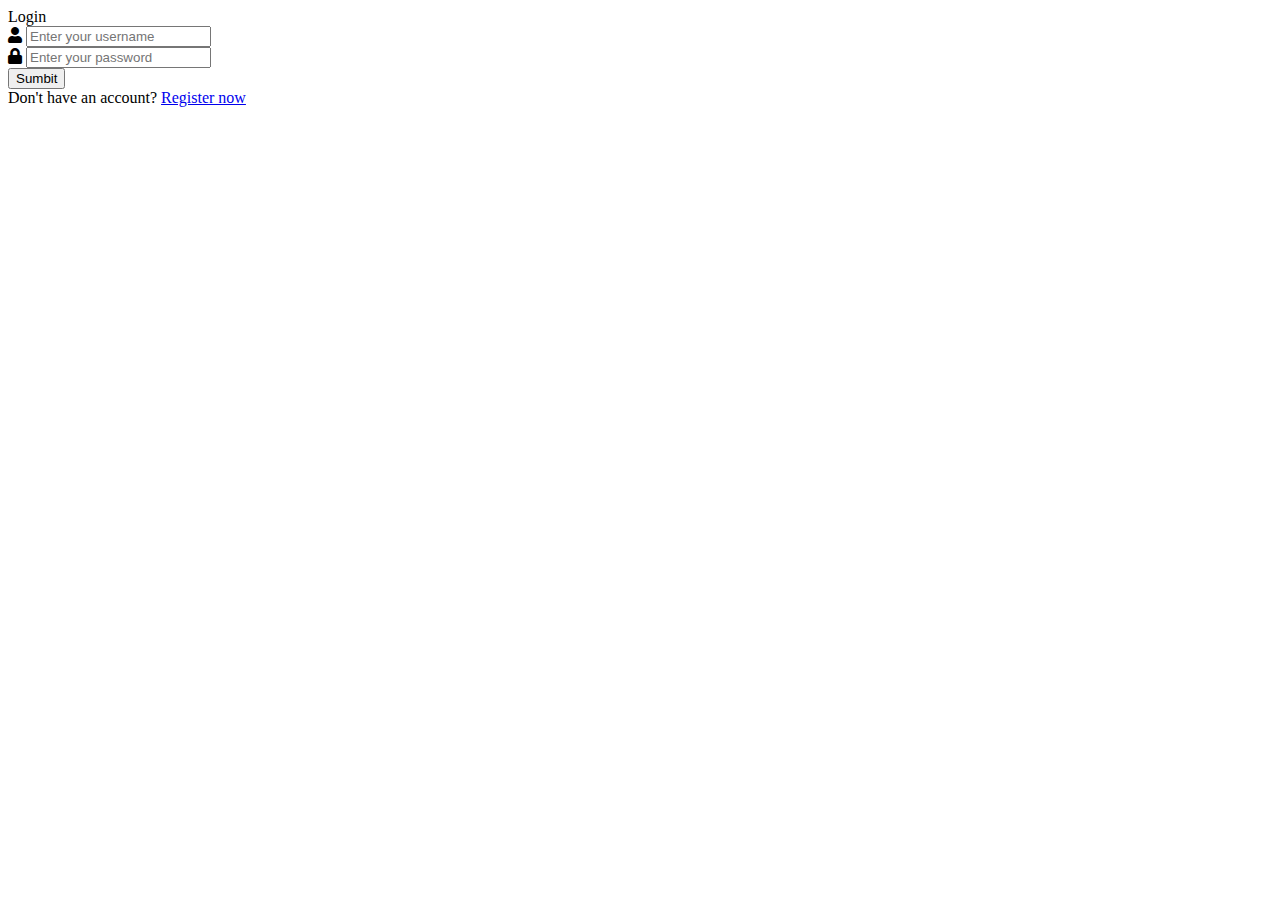
==== index.html @ 0e53acab "Add files via upload" ====
<!DOCTYPE html>
<html lang="en" dir="ltr">
  <head>
    <meta charset="UTF-8">
    <link rel="stylesheet" type="text/css" media="all" href="subi.css">
    <link rel="stylesheet" href="https://cdnjs.cloudflare.com/ajax/libs/font-awesome/5.15.3/css/all.min.css">
    <meta name="viewport" content="width=device-width, initial-scale=1.0">
    <title>Login Form</title>
    <link rel="shortcut icon" type="image" href="./icons8_Venmo_100px_3.png">
<script>  
function validateform(){  
var name=document.myform.name.value;  
var password=document.myform.password.value;  
  
if (name=="swetha" && password=="swe123"){  
  window.open("file:///C:/Users/sweth/OneDrive/Desktop/successfull.html"); 
  
}else {  
  window.open("failure.html");  
    
  }  
}  
</script>  
   </head>
<body>
  <div class="container">
    <div class="forms">
        <div class="form-content">
          <div class="login-form">
            <div class="title">Login</div>
          <form name=myform action="Login" method="POST"onsubmit="return validateform()" >
            <div class="input-boxes">
              <div class="input-box">
                <i class="fas fa-user"></i>
                <input type="text" name="name" placeholder="Enter your username" required>
              </div>
              <div class="input-box">
                <i class="fas fa-lock"></i>
                <input type="text" name="password" placeholder="Enter your password" required>
              </div>
              <div class="button input-box">
                <input type="submit" value="Sumbit">
              </div>
              <div class="text sign-up-text">Don't have an account? <label for="flip"><a href="register.html">Register now</a></label></div>
            </div>
        </form>
      </div>
</body>
</html>
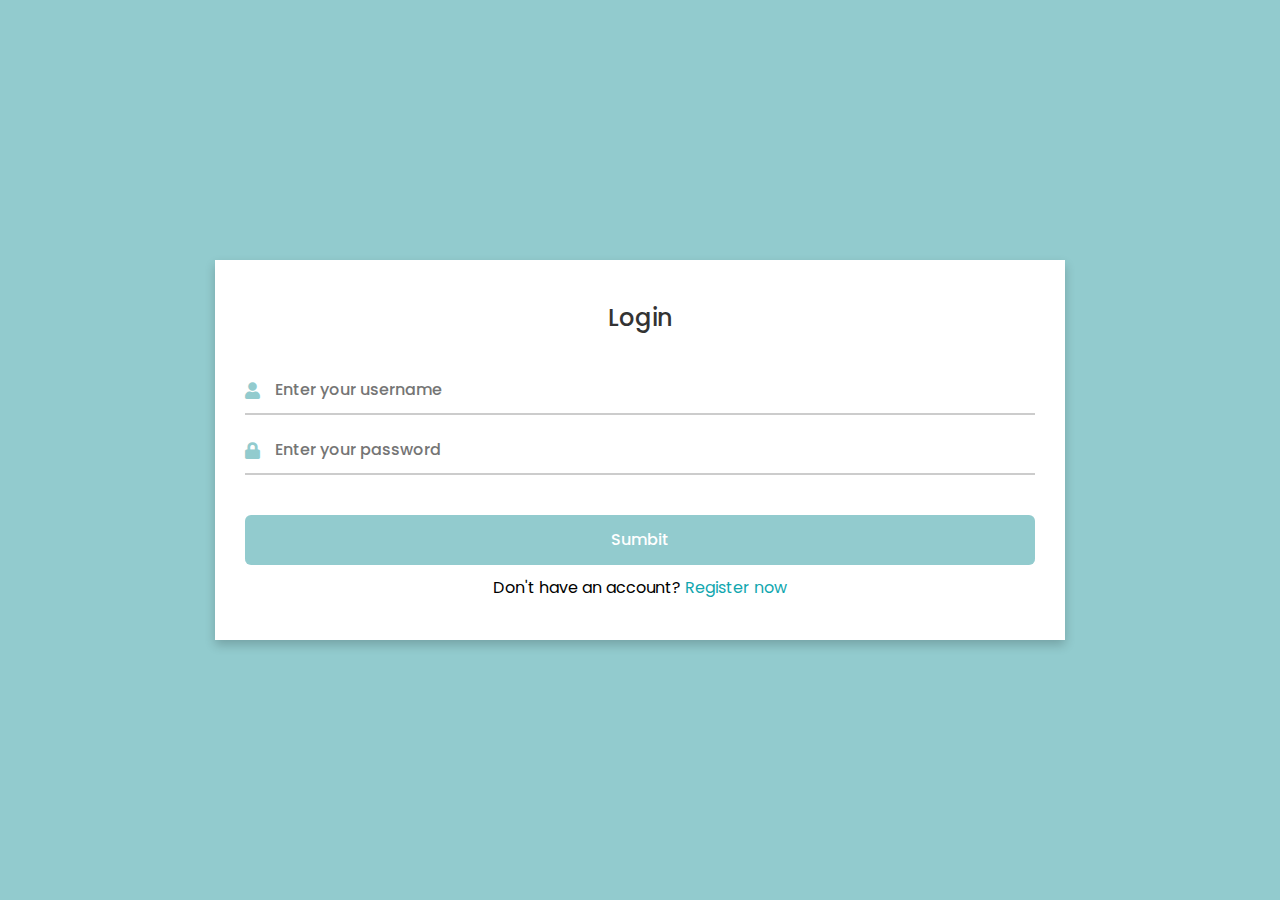
==== commit ed83f426: "Update index.html" ====
--- a/index.html
+++ b/index.html
@@ -13,7 +13,7 @@
 var password=document.myform.password.value;  
   
 if (name=="swetha" && password=="swe123"){  
-  window.open("file:///C:/Users/sweth/OneDrive/Desktop/successfull.html"); 
+  window.open("successfull.html"); 
   
 }else {  
   window.open("failure.html");  
--- a/subi.css
+++ b/subi.css
@@ -0,0 +1,130 @@
+/* Google Font Link */
+@import url('https://fonts.googleapis.com/css2?family=Poppins:wght@200;300;400;500;600;700&display=swap');
+*{
+  margin: 0;
+  padding: 0;
+  box-sizing: border-box;
+  font-family: "Poppins" , sans-serif;
+}
+body{
+  min-height: 100vh;
+  display: flex;
+  align-items: center;
+  justify-content: center;
+  background: #92CBCE;
+  padding: 30px;
+}
+.container{
+  position: relative;
+  max-width: 850px;
+  width: 100%;
+  background: #fff;
+  padding: 40px 30px;
+  box-shadow: 0 5px 10px rgba(0,0,0,0.2);
+  perspective: 2700px;
+}
+.container .forms{
+  height: 100%;
+  width: 100%;
+  background: #fff;
+}
+.container .form-content{
+  display: flex;
+  align-items: center;
+  justify-content: space-between;
+}
+.form-content .login-form,
+.form-content .signup-form{
+  width: 100%;
+  text-align: center;
+}
+.forms .form-content .title{
+  position: relative;
+  font-size: 24px;
+  font-weight: 500;
+  color: #333;
+}
+.forms .form-content .title:before{
+  content: '';
+  position: absolute;
+  left: 0;
+  bottom: 0;
+  height: 3px;
+  width: 25px;
+  /*background: #7d2ae8;*/
+}
+.forms .signup-form .title:before{
+  width: 20px;
+}
+.forms .form-content .input-boxes{
+  margin-top: 30px;
+}
+.forms .form-content .input-box{
+  display: flex;
+  align-items: center;
+  height: 50px;
+  width: 100%;
+  margin: 10px 0;
+  position: relative;
+}
+.form-content .input-box input{
+  height: 100%;
+  width: 100%;
+  outline: none;
+  border: none;
+  padding: 0 30px;
+  font-size: 16px;
+  font-weight: 500;
+  border-bottom: 2px solid rgba(0,0,0,0.2);
+  transition: all 0.3s ease;
+}
+.form-content .input-box input:focus,
+.form-content .input-box input:valid{
+  border-color: #92CBCE;
+}
+.form-content .input-box i{
+  position: absolute;
+  color: #92CBCE;
+  font-size: 17px;
+}
+.forms .form-content .button{
+  color: #fff;
+  margin-top: 40px;
+}
+.forms .form-content .button input{
+  color: #fff;
+  background: #92CBCE;
+  border-radius: 6px;
+  padding: 0;
+  cursor: pointer;
+  transition: all 0.4s ease;
+}
+.forms .form-content .button input:hover{
+  background: #92CBCE;
+}
+a{
+    color:#12a7af;
+    cursor: pointer;
+    text-decoration: none;
+  }
+.forms .form-content label{
+  color:#12a7af;
+  cursor: pointer;
+}
+.forms .form-content label:hover{
+  text-decoration: underline;
+}
+.forms .form-content .login-text
+{
+  text-align: center;
+  margin-top: 25px;
+}
+@media (max-width: 730px) {
+  .form-content .login-form
+  {
+    width: 100%;
+  }
+  .container #flip:checked ~ .forms .login-form{
+    display: none;
+  }
+}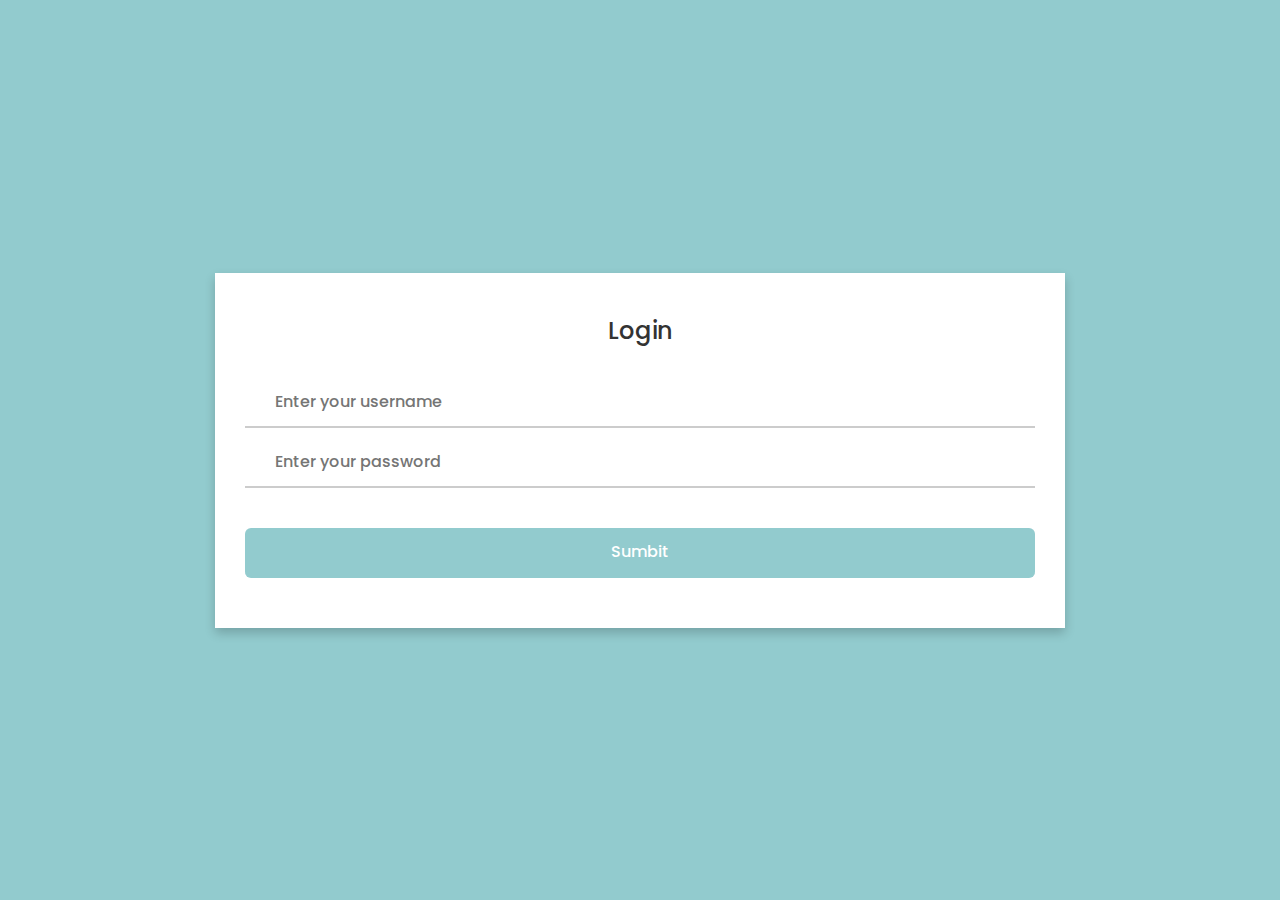
==== commit d9cc3cff: "Update index.html" ====
--- a/index.html
+++ b/index.html
@@ -28,20 +28,19 @@
         <div class="form-content">
           <div class="login-form">
             <div class="title">Login</div>
-          <form name=myform action="Login" method="POST"onsubmit="return validateform()" >
+          <form name=myform  method="POST"onsubmit="return validateform()" >
             <div class="input-boxes">
               <div class="input-box">
-                <i class="fas fa-user"></i>
+                
                 <input type="text" name="name" placeholder="Enter your username" required>
               </div>
               <div class="input-box">
-                <i class="fas fa-lock"></i>
+                
                 <input type="text" name="password" placeholder="Enter your password" required>
               </div>
               <div class="button input-box">
                 <input type="submit" value="Sumbit">
               </div>
-              <div class="text sign-up-text">Don't have an account? <label for="flip"><a href="register.html">Register now</a></label></div>
             </div>
         </form>
       </div>
